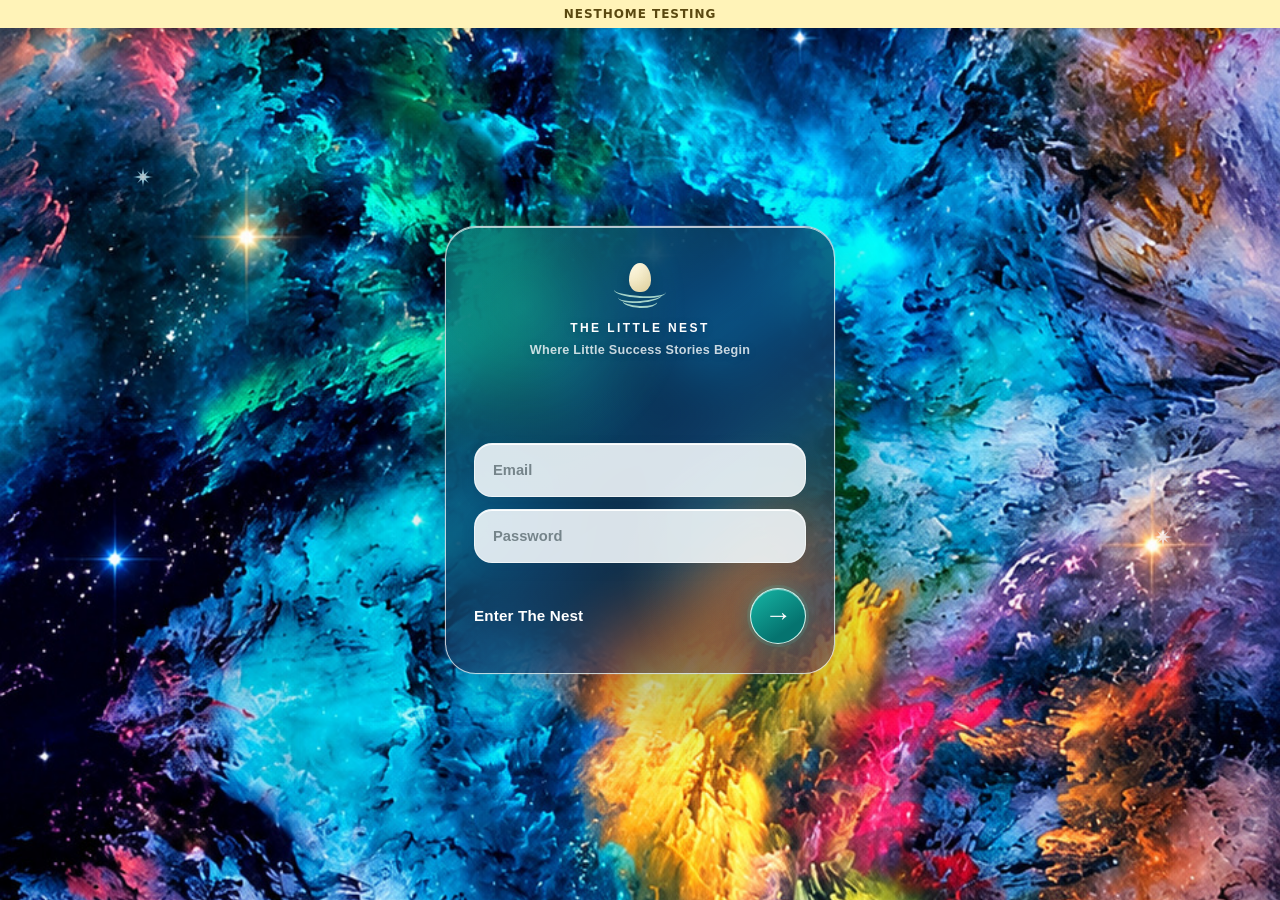
==== test/index.html @ a95a158c "Enable PWA metadata for NestHome test" ====
<!DOCTYPE html>
<html lang="en">
<head>
  <meta charset="UTF-8" />
  <meta name="viewport" content="width=device-width,initial-scale=1.0,viewport-fit=cover" />
  <meta name="theme-color" content="#eef4f1" />
  <meta name="mobile-web-app-capable" content="yes" />
  <meta name="apple-mobile-web-app-capable" content="yes" />
  <meta name="apple-mobile-web-app-status-bar-style" content="black-translucent" />
  <meta name="apple-mobile-web-app-title" content="NestHome Test" />
  <title>The Little Nest — NestHome Test</title>
  <link rel="manifest" href="./manifest.webmanifest?v=1" />
  <link rel="stylesheet" href="../index.css?v=14" />
  <link rel="stylesheet" href="./test.css?v=2" />
</head>
<body>
  <div class="nh-test-banner">NestHome Testing</div>
  <main class="app" id="app">
    <div class="time-atmosphere" aria-hidden="true"><span class="color-field field-a"></span><span class="color-field field-b"></span><span class="color-field field-c"></span><span class="color-field field-d"></span><span class="light-drift"></span></div><div class="grain"></div>
    <section class="parent-login" id="parentLogin" aria-label="Parent login"><div class="parent-login-card"><div class="parent-login-brand"><div class="parent-login-nest" aria-hidden="true"><span class="parent-login-egg"></span><span class="parent-login-nest-line nest-line-one"></span><span class="parent-login-nest-line nest-line-two"></span><span class="parent-login-nest-line nest-line-three"></span></div><span class="parent-login-eyebrow">The Little Nest</span><span class="parent-login-subtitle">Where Little Success Stories Begin</span></div><div class="parent-login-fields"><input type="email" id="loginEmail" class="parent-login-input" placeholder="Email" autocomplete="email" /><input type="password" id="loginPassword" class="parent-login-input" placeholder="Password" autocomplete="current-password" /></div><div class="parent-login-action"><span class="parent-login-action-text">Enter The Nest</span><button type="button" class="parent-login-button" id="loginButton" aria-label="Enter The Nest">→</button></div><div class="parent-login-error" id="loginError" role="alert"></div></div></section>
    <div class="parent-experience" id="parentExperience"><div class="nh-turn"><div><strong>Turn your phone sideways</strong>Your child's latest journey is made to explore in landscape.</div></div><section class="nh-journey" aria-label="Latest session journey"><div class="nh-journey-rail" id="journeyRail"><section class="nh-journey-space"><span class="nh-journey-mark">Beginning</span></section><section class="nh-journey-space"><span class="nh-journey-mark">Journey space</span></section><section class="nh-journey-space"><span class="nh-journey-mark">Journey space</span></section><section class="nh-journey-space"><span class="nh-journey-mark">Journey space</span></section></div></section></div>
  </main>
  <script type="module" src="./test.js?v=2"></script>
</body>
</html>
---- index.css ----
@import url("./parent_base.css");
@import url("./parent_login.css?v=2");

@import url("./parent_atmosphere.css?v=7");
@import url("./parent_resting_atmosphere.css");

@import url("./parent_header.css");

@import url("./parent_experience.css");
@import url("./parent_experience_card.css");
@import url("./parent_learning_card.css");
@import url("./parent_activity_growth_card.css");
@import url("./parent_moments_together_card.css");
@import url("./parent_celebration_card.css");
@import url("./parent_stage_navigation.css");

@import url("./parent_navigation.css");
@import url("./parent_sheet.css");
@import url("./parent_arrival.css");
@import url("./parent_arrival_stars.css");
@import url("./parent_arrival_motion.css");
@import url("./parent_nest_card.css");
@import url("./parent_nest_sections.css?v=2");
@import url("./parent_our_nest_detail.css?v=1");
@import url("./parent_privacy_notice.css?v=1");
@import url("./parent_language.css?v=1");
@import url("./parent_memories.css");
@import url("./parent_memory_collection.css");
@import url("./parent_memory_viewer.css");
@import url("./parent_memory_archive.css");
@import url("./parent_awards.css");

/*   login spacing*/
.parent-login-fields{
  margin-top:20px;
}

/*   shared spatial stage motion*/
.nest-experience,
.memories-experience,
.awards-experience,
.award-category-experience,
.award-detail-experience{
  transition:
    transform 1.45s cubic-bezier(.20,.62,.18,1),
    opacity 1.05s ease,
    filter 1.05s ease;
}

.experience.is-stage-moving{
  pointer-events:none !important;
}

/*   quick display heading scale*/
.nest-card-title{
  font-size:clamp(23px,5.6vw,28px);
  line-height:1.04;
}

.memories-title{
  font-size:clamp(25px,6vw,30px);
  line-height:1.02;
}

.memory-today-title{
  font-size:clamp(21px,5.2vw,26px);
  line-height:1.04;
}

.memory-archive-title{
  font-size:clamp(22px,5.4vw,27px);
  line-height:1.04;
}

/*   shared cosmic glass world*/
.nest-stage-card,
.memories-stage-card,
.memory-archive-card,
.awards-stage-card,
.memory-today-stage-card{
  border:1.5px solid rgba(255,255,255,.76);
  background:
    radial-gradient(ellipse at 12% 10%,rgba(0,224,229,.26) 0 16%,transparent 42%),
    radial-gradient(ellipse at 88% 18%,rgba(255,54,128,.20) 0 13%,transparent 36%),
    radial-gradient(ellipse at 80% 88%,rgba(255,157,28,.20) 0 14%,transparent 40%),
    radial-gradient(ellipse at 18% 84%,rgba(94,63,214,.22) 0 15%,transparent 42%),
    linear-gradient(145deg,rgba(14,57,78,.64) 0%,rgba(22,89,96,.55) 34%,rgba(49,54,102,.54) 66%,rgba(91,53,77,.52) 100%);
  backdrop-filter:blur(30px) saturate(1.35) brightness(.92);
  -webkit-backdrop-filter:blur(30px) saturate(1.35) brightness(.92);
  box-shadow:
    0 30px 82px rgba(0,18,44,.34),
    0 0 36px rgba(27,210,221,.08),
    inset 0 1px 0 rgba(255,255,255,.74);
}

/*   protected card headings*/
.nest-card-heading,
.memories-card-heading,
.memory-archive-heading,
.awards-heading,
.memory-today-heading{
  border:1px solid rgba(255,255,255,.82);
  border-radius:20px;
  background:
    radial-gradient(circle at 10% 35%,rgba(84,226,223,.28),transparent 34%),
    radial-gradient(circle at 88% 28%,rgba(255,111,147,.26),transparent 36%),
    linear-gradient(100deg,rgba(226,250,248,.94) 0%,rgba(238,229,249,.94) 48%,rgba(255,211,205,.94) 100%);
  backdrop-filter:blur(19px) saturate(1.14);
  -webkit-backdrop-filter:blur(19px) saturate(1.14);
  box-shadow:
    0 9px 24px rgba(5,28,50,.18),
    0 0 18px rgba(83,220,221,.08),
    inset 0 1px 0 rgba(255,255,255,.94);
}

.nest-card-heading{
  padding:13px 15px 14px;
}

.memories-card-heading{
  margin:13px 14px 0;
  padding:13px 15px 14px;
}

.memory-archive-heading,
.awards-heading{
  padding:13px 15px 14px;
}

.memory-today-heading{
  margin-bottom:14px;
  padding:13px 15px 14px;
}

/*   stronger media framing*/
.memory-today-item{
  border:2.5px solid rgba(255,248,236,.98);
  background:rgba(255,255,255,.78);
  box-shadow:
    0 8px 22px rgba(13,35,48,.20),
    0 0 0 1px rgba(68,52,42,.08),
    inset 0 1px 0 rgba(255,255,255,.95);
}

.memory-today-thumb,
.memory-today-inline-video{
  border-radius:12px;
}

/*   preserve clear text hierarchy*/
.nest-card-title,
.memories-title,
.memory-archive-title,
.awards-title,
.memory-today-title{
  color:#24322f;
}

.nest-card-copy,
.awards-copy,
.memory-archive-item-copy,
.memory-today-empty-copy{
  color:rgba(36,50,47,.66);
}

/*   luminous tile material*/
.nest-destination,
.memory-chapter,
.memory-archive-item,
.award-category{
  border:1.5px solid rgba(255,255,255,.92);
  box-shadow:
    inset 0 1px 0 rgba(255,255,255,.90),
    inset 0 -14px 24px rgba(0,20,46,.10),
    0 11px 28px rgba(2,26,54,.22),
    0 0 20px var(--tile-glow,rgba(255,255,255,.04));
}

/*   cosmic destination palette*/
.nest-destination[data-destination="memories"]{
  --nest-card-start:#ff6f93;
  --nest-card-end:#c92f69;
  --nest-accent:#7c163c;
  --nest-orb:rgba(255,210,225,.34);
  --tile-glow:rgba(255,76,137,.24);
}
.nest-destination[data-destination="journey"]{
  --nest-card-start:#57e2df;
  --nest-card-end:#1199b6;
  --nest-accent:#075f72;
  --nest-orb:rgba(222,255,255,.34);
  --tile-glow:rgba(47,221,231,.24);
}
.nest-destination[data-destination="awards"]{
  --nest-card-start:#ffd95d;
  --nest-card-end:#f09b16;
  --nest-accent:#75430c;
  --nest-orb:rgba(255,247,205,.36);
  --tile-glow:rgba(255,190,37,.24);
}
.nest-destination[data-destination="home"]{
  --nest-card-start:#ffc85c;
  --nest-card-end:#ef6c22;
  --nest-accent:#7c3211;
  --nest-orb:rgba(255,239,205,.34);
  --tile-glow:rgba(255,125,36,.22);
}
.nest-destination[data-destination="more"]{
  --nest-card-start:#a88cff;
  --nest-card-end:#5f46be;
  --nest-accent:#35206f;
  --nest-orb:rgba(238,232,255,.34);
  --tile-glow:rgba(133,97,236,.24);
}

/*   cosmic memories palette*/
.memory-chapter:nth-child(1){--chapter-start:#ff7395;--chapter-end:#ca356d;--chapter-orb:rgba(255,224,233,.30);--tile-glow:rgba(255,76,137,.22);}
.memory-chapter:nth-child(2){--chapter-start:#62e3df;--chapter-end:#179db7;--chapter-orb:rgba(227,255,255,.30);--tile-glow:rgba(47,221,231,.22);}
.memory-chapter:nth-child(3){--chapter-start:#ffdc64;--chapter-end:#efa119;--chapter-orb:rgba(255,248,215,.30);--tile-glow:rgba(255,190,37,.22);}
.memory-chapter:nth-child(4){--chapter-start:#ad91ff;--chapter-end:#6048c3;--chapter-orb:rgba(241,236,255,.30);--tile-glow:rgba(133,97,236,.22);}
.memory-chapter:nth-child(5){
  --chapter-start:#54cfc3;
  --chapter-end:#287d85;
  --chapter-orb:rgba(229,255,252,.30);
  --tile-glow:rgba(44,205,197,.20);
}

/*   tile highlights*/
.nest-destination::after,
.memory-chapter::before{
  opacity:.72;
}

.nest-destination-icon{
  background:rgba(255,255,255,.78);
  border-color:rgba(255,255,255,.92);
  box-shadow:
    inset 0 1px 0 rgba(255,255,255,.96),
    0 5px 14px rgba(0,25,52,.16);
}

.nest-destination-title,
.memory-chapter-title{
  color:rgba(20,31,39,.96);
  text-shadow:0 1px 0 rgba(255,255,255,.18);
}

.nest-destination-copy,
.memory-chapter-copy,
.memory-chapter-count{
  color:rgba(20,31,39,.70);
}

/*   Little Moments empty-state message card*/
.memory-today-empty{
  position:relative;
}
.memory-today-empty-message{
  width:min(300px,92%);
  box-sizing:border-box;
  margin-top:20px;
  padding:15px 17px 16px;
  border:1.5px solid rgba(255,255,255,.92);
  border-radius:22px;
  background:
    radial-gradient(circle at 14% 18%,rgba(255,255,255,.30),transparent 34%),
    linear-gradient(135deg,rgba(105,220,216,.92) 0%,rgba(191,211,245,.90) 50%,rgba(244,146,177,.88) 100%);
  box-shadow:
    inset 0 1px 0 rgba(255,255,255,.92),
    inset 0 -12px 22px rgba(9,45,78,.08),
    0 10px 28px rgba(4,30,52,.18),
    0 0 18px rgba(82,220,222,.10);
  backdrop-filter:blur(16px) saturate(1.12);
  -webkit-backdrop-filter:blur(16px) saturate(1.12);
}
.memory-today-empty-title,
.memory-today-empty-copy{
  position:relative;
  z-index:2;
  text-shadow:0 1px 0 rgba(255,255,255,.34);
}
.memory-today-empty-title{
  color:rgba(16,31,43,.96);
  font-weight:500;
}
.memory-today-empty-copy{
  color:rgba(16,31,43,.78);
  font-weight:600;
}

/*   older memory previews in empty cards*/
.memory-today-empty-card.has-photo{
  overflow:hidden;
  background-position:center;
  background-repeat:no-repeat;
  background-size:cover;
  filter:saturate(.92) brightness(.96);
  box-shadow:
    inset 0 1px 0 rgba(255,255,255,.82),
    0 12px 25px rgba(5,30,54,.22);
}
.memory-today-empty-card.has-photo::before{
  inset:0;
  width:auto;
  height:auto;
  border-radius:inherit;
  background:linear-gradient(145deg,rgba(255,255,255,.16),rgba(25,48,74,.08));
}
.memory-today-empty-visual.has-memory-previews .memory-today-empty-heart{
  background:rgba(255,255,255,.94);
  box-shadow:0 8px 20px rgba(18,35,52,.22),0 0 0 7px rgba(255,255,255,.20);
}

/*   keep Award panels aligned*/
.experience-award .main-stage-copy,
.award-main-list,
.award-main-item{
  width:100%;
  max-width:none;
  box-sizing:border-box;
}
---- test/test.css ----
/*   NestHome test journey canvas*/
.nh-test-banner{position:fixed;top:0;left:0;right:0;z-index:99999;background:#fff3b8;color:#5a4810;text-align:center;padding:7px 12px;font:700 12px/1.2 system-ui,sans-serif;letter-spacing:.08em;text-transform:uppercase;box-shadow:0 1px 8px rgba(0,0,0,.12)}
.nh-journey{display:none;position:fixed;inset:0;z-index:30;overflow:hidden;background:linear-gradient(135deg,rgba(236,244,241,.88),rgba(244,237,228,.82));color:#32443e}
.parent-experience.is-visible .nh-journey{display:block}
.nh-journey-rail{height:100%;width:max-content;min-width:100%;display:flex;align-items:stretch;overflow-x:auto;overflow-y:hidden;overscroll-behavior-x:contain;touch-action:pan-x;scrollbar-width:none;-webkit-overflow-scrolling:touch}
.nh-journey-rail::-webkit-scrollbar{display:none}
.nh-journey-space{width:100vw;min-width:100vw;height:100%;position:relative;flex:none;border-right:1px solid rgba(50,68,62,.08)}
.nh-journey-space:nth-child(2){width:115vw}.nh-journey-space:nth-child(3){width:130vw}.nh-journey-space:nth-child(4){width:110vw}
.nh-journey-mark{position:absolute;left:7vw;bottom:9vh;font:500 clamp(12px,1.6vw,18px)/1.4 system-ui,sans-serif;letter-spacing:.12em;text-transform:uppercase;opacity:.38}
.nh-turn{display:none;position:fixed;inset:0;z-index:99998;align-items:center;justify-content:center;text-align:center;padding:36px;background:rgba(238,244,241,.96);color:#32443e;font:500 18px/1.5 system-ui,sans-serif}
.nh-turn strong{display:block;font-size:28px;font-weight:500;margin-bottom:10px}
@media(orientation:portrait){.parent-experience.is-visible .nh-turn{display:flex}.parent-experience.is-visible .nh-journey{visibility:hidden}}
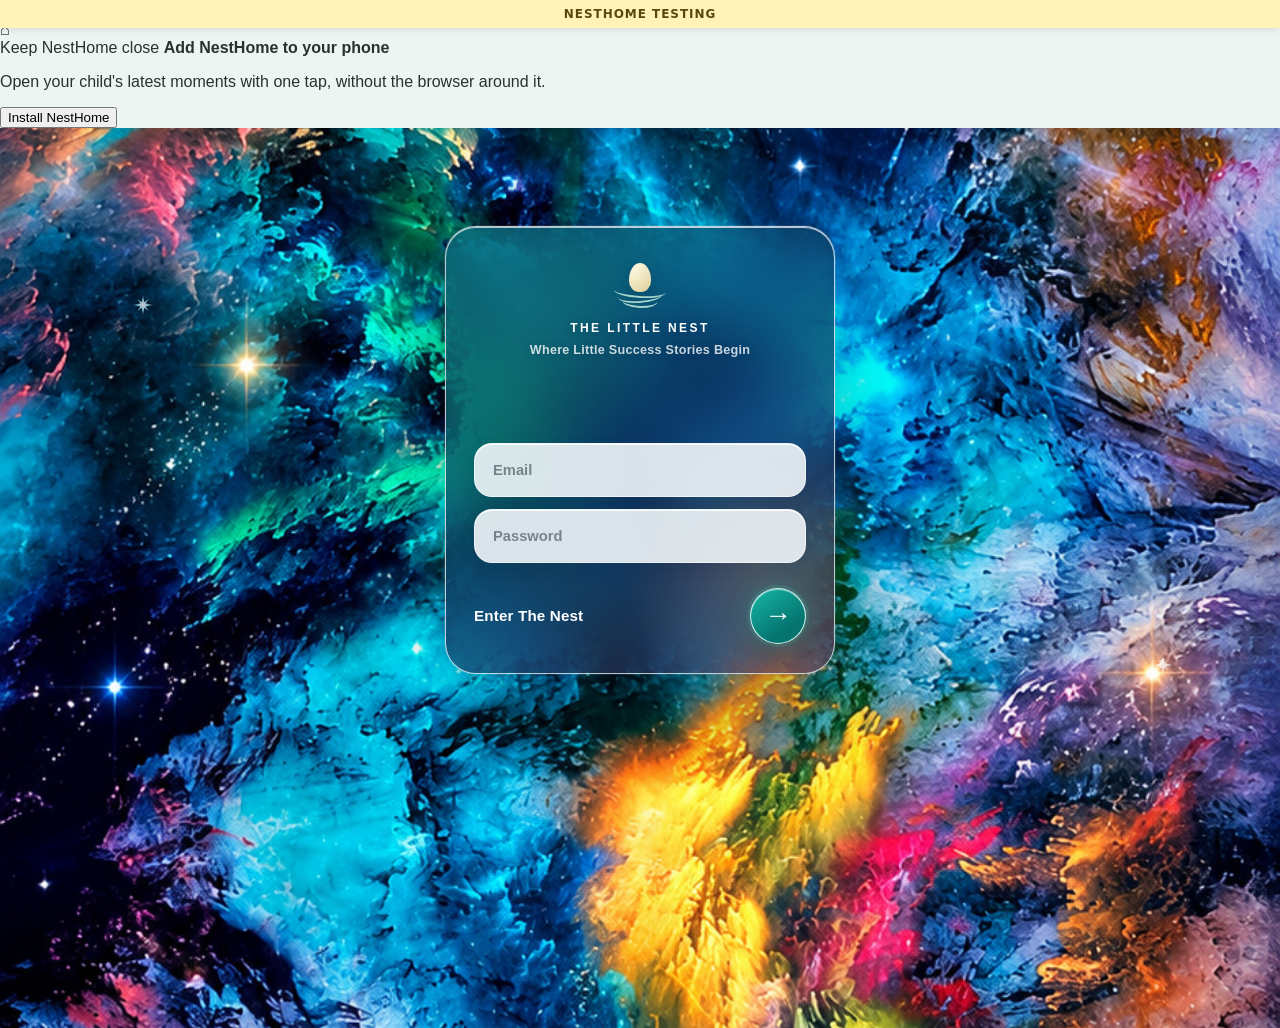
==== commit 86af6a05: "Add parent-friendly NestHome install prompt" ====
--- a/test/index.html
+++ b/test/index.html
@@ -11,15 +11,28 @@
   <title>The Little Nest — NestHome Test</title>
   <link rel="manifest" href="./manifest.webmanifest?v=1" />
   <link rel="stylesheet" href="../index.css?v=14" />
-  <link rel="stylesheet" href="./test.css?v=2" />
+  <link rel="stylesheet" href="./test.css?v=4" />
 </head>
 <body>
   <div class="nh-test-banner">NestHome Testing</div>
+  <aside class="nh-install" id="installPrompt" aria-live="polite" aria-hidden="true">
+    <div class="nh-install-card">
+      <button class="nh-install-close" id="installClose" type="button" aria-label="Close">×</button>
+      <div class="nh-install-icon" aria-hidden="true">⌂</div>
+      <div class="nh-install-copy">
+        <span class="nh-install-kicker">Keep NestHome close</span>
+        <strong id="installTitle">Add NestHome to your phone</strong>
+        <p id="installText">Open your child's latest moments with one tap, without the browser around it.</p>
+        <div class="nh-ios-steps" id="iosSteps" hidden><span><b>1</b> Tap the Share button in Safari.</span><span><b>2</b> Choose Add to Home Screen.</span></div>
+      </div>
+      <button class="nh-install-button" id="installButton" type="button">Install NestHome</button>
+    </div>
+  </aside>
   <main class="app" id="app">
     <div class="time-atmosphere" aria-hidden="true"><span class="color-field field-a"></span><span class="color-field field-b"></span><span class="color-field field-c"></span><span class="color-field field-d"></span><span class="light-drift"></span></div><div class="grain"></div>
     <section class="parent-login" id="parentLogin" aria-label="Parent login"><div class="parent-login-card"><div class="parent-login-brand"><div class="parent-login-nest" aria-hidden="true"><span class="parent-login-egg"></span><span class="parent-login-nest-line nest-line-one"></span><span class="parent-login-nest-line nest-line-two"></span><span class="parent-login-nest-line nest-line-three"></span></div><span class="parent-login-eyebrow">The Little Nest</span><span class="parent-login-subtitle">Where Little Success Stories Begin</span></div><div class="parent-login-fields"><input type="email" id="loginEmail" class="parent-login-input" placeholder="Email" autocomplete="email" /><input type="password" id="loginPassword" class="parent-login-input" placeholder="Password" autocomplete="current-password" /></div><div class="parent-login-action"><span class="parent-login-action-text">Enter The Nest</span><button type="button" class="parent-login-button" id="loginButton" aria-label="Enter The Nest">→</button></div><div class="parent-login-error" id="loginError" role="alert"></div></div></section>
     <div class="parent-experience" id="parentExperience"><div class="nh-turn"><div><strong>Turn your phone sideways</strong>Your child's latest journey is made to explore in landscape.</div></div><section class="nh-journey" aria-label="Latest session journey"><div class="nh-journey-rail" id="journeyRail"><section class="nh-journey-space"><span class="nh-journey-mark">Beginning</span></section><section class="nh-journey-space"><span class="nh-journey-mark">Journey space</span></section><section class="nh-journey-space"><span class="nh-journey-mark">Journey space</span></section><section class="nh-journey-space"><span class="nh-journey-mark">Journey space</span></section></div></section></div>
   </main>
-  <script type="module" src="./test.js?v=2"></script>
+  <script type="module" src="./test.js?v=3"></script>
 </body>
 </html>
--- a/test/test.css
+++ b/test/test.css
@@ -10,4 +10,19 @@
 .nh-turn{display:none;position:fixed;inset:0;z-index:99998;align-items:center;justify-content:center;text-align:center;padding:36px;background:rgba(238,244,241,.96);color:#32443e;font:500 18px/1.5 system-ui,sans-serif}
 .nh-turn strong{display:block;font-size:28px;font-weight:500;margin-bottom:10px}
 @media(orientation:portrait){.parent-experience.is-visible .nh-turn{display:flex}.parent-experience.is-visible .nh-journey{visibility:hidden}}
- 
+
+/*   compact login for installed landscape test app*/
+@media(orientation:landscape) and (max-height:560px){
+  .parent-login{align-items:center;overflow:hidden;padding:42px 28px 16px;}
+  .parent-login-card{width:min(760px,92vw);max-height:calc(100vh - 58px);box-sizing:border-box;display:grid;grid-template-columns:200px minmax(250px,1fr) 150px;grid-template-rows:auto auto;column-gap:28px;row-gap:10px;align-items:center;padding:22px 26px;border-radius:25px;overflow:visible;}
+  .parent-login-brand{grid-column:1;grid-row:1 / 3;align-self:center;}
+  .parent-login-nest{width:52px;height:43px;transform:scale(.9);}
+  .parent-login-eyebrow{margin-top:8px;font-size:.7rem;}
+  .parent-login-subtitle{margin:7px 0 0;font-size:.72rem;max-width:180px;}
+  .parent-login-fields{grid-column:2;grid-row:1 / 3;margin-top:0;gap:10px;}
+  .parent-login-input{height:46px;border-radius:15px;padding:0 16px;font-size:.88rem;}
+  .parent-login-action{grid-column:3;grid-row:1 / 3;align-self:center;display:flex;flex-direction:column;justify-content:center;gap:12px;margin-top:0;text-align:center;}
+  .parent-login-action-text{font-size:.88rem;line-height:1.2;}
+  .parent-login-button{width:50px;height:50px;flex:none;}
+  .parent-login-error{grid-column:2 / 4;grid-row:3;margin-top:0;}
+}
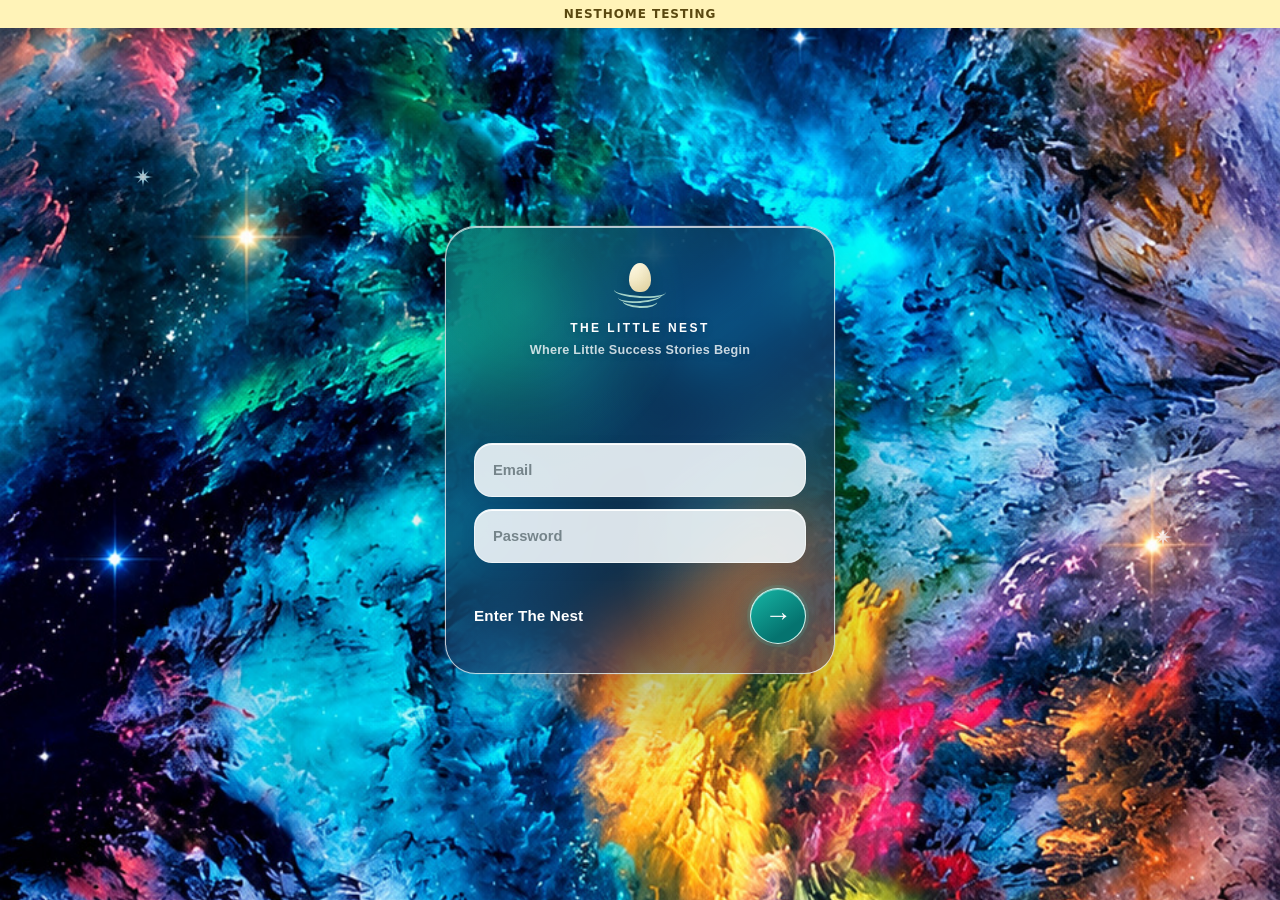
==== commit 8f4e7c67: "Refresh NestHome install guidance script" ====
--- a/test/index.html
+++ b/test/index.html
@@ -25,7 +25,7 @@
         <p id="installText">Open your child's latest moments with one tap, without the browser around it.</p>
         <div class="nh-ios-steps" id="iosSteps" hidden><span><b>1</b> Tap the Share button in Safari.</span><span><b>2</b> Choose Add to Home Screen.</span></div>
       </div>
-      <button class="nh-install-button" id="installButton" type="button">Install NestHome</button>
+      <button class="nh-install-button" id="installButton" type="button" hidden>Install NestHome</button>
     </div>
   </aside>
   <main class="app" id="app">
@@ -33,6 +33,6 @@
     <section class="parent-login" id="parentLogin" aria-label="Parent login"><div class="parent-login-card"><div class="parent-login-brand"><div class="parent-login-nest" aria-hidden="true"><span class="parent-login-egg"></span><span class="parent-login-nest-line nest-line-one"></span><span class="parent-login-nest-line nest-line-two"></span><span class="parent-login-nest-line nest-line-three"></span></div><span class="parent-login-eyebrow">The Little Nest</span><span class="parent-login-subtitle">Where Little Success Stories Begin</span></div><div class="parent-login-fields"><input type="email" id="loginEmail" class="parent-login-input" placeholder="Email" autocomplete="email" /><input type="password" id="loginPassword" class="parent-login-input" placeholder="Password" autocomplete="current-password" /></div><div class="parent-login-action"><span class="parent-login-action-text">Enter The Nest</span><button type="button" class="parent-login-button" id="loginButton" aria-label="Enter The Nest">→</button></div><div class="parent-login-error" id="loginError" role="alert"></div></div></section>
     <div class="parent-experience" id="parentExperience"><div class="nh-turn"><div><strong>Turn your phone sideways</strong>Your child's latest journey is made to explore in landscape.</div></div><section class="nh-journey" aria-label="Latest session journey"><div class="nh-journey-rail" id="journeyRail"><section class="nh-journey-space"><span class="nh-journey-mark">Beginning</span></section><section class="nh-journey-space"><span class="nh-journey-mark">Journey space</span></section><section class="nh-journey-space"><span class="nh-journey-mark">Journey space</span></section><section class="nh-journey-space"><span class="nh-journey-mark">Journey space</span></section></div></section></div>
   </main>
-  <script type="module" src="./test.js?v=3"></script>
+  <script type="module" src="./test.js?v=4"></script>
 </body>
 </html>
--- a/test/test.css
+++ b/test/test.css
@@ -10,6 +10,17 @@
 .nh-turn{display:none;position:fixed;inset:0;z-index:99998;align-items:center;justify-content:center;text-align:center;padding:36px;background:rgba(238,244,241,.96);color:#32443e;font:500 18px/1.5 system-ui,sans-serif}
 .nh-turn strong{display:block;font-size:28px;font-weight:500;margin-bottom:10px}
 @media(orientation:portrait){.parent-experience.is-visible .nh-turn{display:flex}.parent-experience.is-visible .nh-journey{visibility:hidden}}
+
+/*   install guidance*/
+.nh-install{position:fixed;left:50%;bottom:22px;z-index:99997;width:min(720px,calc(100vw - 28px));transform:translate(-50%,24px);opacity:0;visibility:hidden;pointer-events:none;transition:opacity .32s ease,transform .32s ease,visibility 0s linear .32s}
+.nh-install.is-visible{opacity:1;visibility:visible;pointer-events:auto;transform:translate(-50%,0);transition:opacity .32s ease,transform .32s ease,visibility 0s}
+.nh-install-card{position:relative;display:grid;grid-template-columns:54px 1fr auto;gap:15px;align-items:center;padding:17px 18px;border:1px solid rgba(255,255,255,.82);border-radius:24px;background:rgba(247,251,249,.94);box-shadow:0 18px 55px rgba(18,36,43,.22),inset 0 1px 0 rgba(255,255,255,.96);backdrop-filter:blur(24px) saturate(1.15);-webkit-backdrop-filter:blur(24px) saturate(1.15);color:#263a34}
+.nh-install-close{position:absolute;top:8px;right:10px;width:28px;height:28px;border:0;background:transparent;color:rgba(38,58,52,.52);font:400 24px/1 system-ui,sans-serif;cursor:pointer}
+.nh-install-icon{width:54px;height:54px;display:flex;align-items:center;justify-content:center;border-radius:17px;background:linear-gradient(145deg,#7cdbcb,#3c9f98);box-shadow:0 8px 20px rgba(38,126,120,.24),inset 0 1px 0 rgba(255,255,255,.6);color:white;font:600 29px/1 system-ui,sans-serif}
+.nh-install-copy{min-width:0;padding-right:8px}.nh-install-kicker{display:block;margin-bottom:3px;color:#4d8f84;font:800 10px/1.2 system-ui,sans-serif;letter-spacing:.12em;text-transform:uppercase}.nh-install-copy strong{display:block;font:650 19px/1.2 system-ui,sans-serif}.nh-install-copy p{margin:5px 0 0;color:rgba(38,58,52,.68);font:500 13px/1.42 system-ui,sans-serif;max-width:410px}
+.nh-install-button{margin-right:22px;padding:12px 17px;border:0;border-radius:14px;background:#287f78;color:#fff;box-shadow:0 8px 18px rgba(31,100,95,.2);font:750 13px/1 system-ui,sans-serif;white-space:nowrap;cursor:pointer}
+.nh-ios-steps{display:flex;gap:8px;margin-top:9px;flex-wrap:wrap}.nh-ios-steps span{display:flex;align-items:center;gap:6px;padding:7px 9px;border-radius:11px;background:rgba(55,121,111,.08);font:650 11px/1.3 system-ui,sans-serif;color:#405d56}.nh-ios-steps b{display:inline-flex;align-items:center;justify-content:center;width:18px;height:18px;border-radius:50%;background:#4f9d91;color:white;font-size:10px}
+@media(max-width:620px){.nh-install{bottom:12px;width:calc(100vw - 20px)}.nh-install-card{grid-template-columns:44px 1fr;padding:14px 14px 15px;gap:11px;border-radius:20px}.nh-install-icon{width:44px;height:44px;border-radius:14px;font-size:24px}.nh-install-copy strong{font-size:16px}.nh-install-copy p{font-size:12px}.nh-install-button{grid-column:1 / -1;width:100%;margin:0;padding:12px}.nh-ios-steps{grid-column:2}.nh-install-close{top:5px;right:7px}}
 
 /*   compact login for installed landscape test app*/
 @media(orientation:landscape) and (max-height:560px){
@@ -25,4 +36,8 @@
   .parent-login-action-text{font-size:.88rem;line-height:1.2;}
   .parent-login-button{width:50px;height:50px;flex:none;}
   .parent-login-error{grid-column:2 / 4;grid-row:3;margin-top:0;}
+  .nh-install{bottom:10px;width:min(820px,calc(100vw - 24px));}
+  .nh-install-card{grid-template-columns:46px 1fr auto;padding:12px 16px;gap:12px;border-radius:18px;}
+  .nh-install-icon{width:46px;height:46px;border-radius:14px;font-size:24px;}
+  .nh-install-copy strong{font-size:15px}.nh-install-copy p{font-size:11px;margin-top:3px}.nh-install-button{grid-column:auto;width:auto;margin-right:18px;padding:11px 14px}.nh-ios-steps{margin-top:6px}.nh-ios-steps span{padding:5px 7px;font-size:10px}
 }
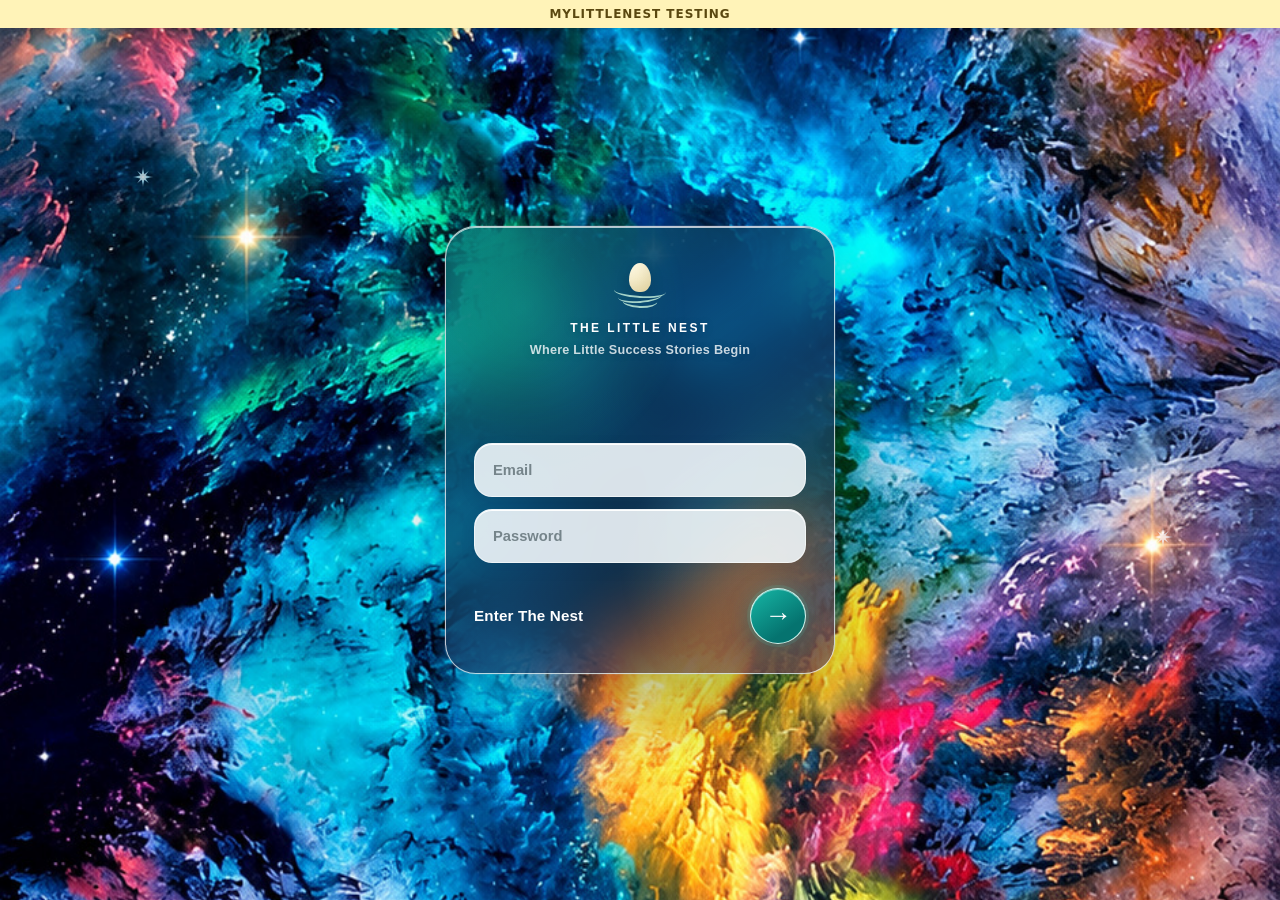
==== commit 81ee965b: "Build MyLittleNest journey story opening" ====
--- a/test/index.html
+++ b/test/index.html
@@ -7,32 +7,111 @@
   <meta name="mobile-web-app-capable" content="yes" />
   <meta name="apple-mobile-web-app-capable" content="yes" />
   <meta name="apple-mobile-web-app-status-bar-style" content="black-translucent" />
-  <meta name="apple-mobile-web-app-title" content="NestHome Test" />
-  <title>The Little Nest — NestHome Test</title>
+  <meta name="apple-mobile-web-app-title" content="MyLittleNest Test" />
+  <title>The Little Nest — MyLittleNest Test</title>
   <link rel="manifest" href="./manifest.webmanifest?v=1" />
   <link rel="stylesheet" href="../index.css?v=14" />
-  <link rel="stylesheet" href="./test.css?v=4" />
+  <link rel="stylesheet" href="./test.css?v=6" />
 </head>
 <body>
-  <div class="nh-test-banner">NestHome Testing</div>
+  <div class="nh-test-banner">MyLittleNest Testing</div>
   <aside class="nh-install" id="installPrompt" aria-live="polite" aria-hidden="true">
     <div class="nh-install-card">
       <button class="nh-install-close" id="installClose" type="button" aria-label="Close">×</button>
       <div class="nh-install-icon" aria-hidden="true">⌂</div>
       <div class="nh-install-copy">
-        <span class="nh-install-kicker">Keep NestHome close</span>
-        <strong id="installTitle">Add NestHome to your phone</strong>
+        <span class="nh-install-kicker">Keep MyLittleNest close</span>
+        <strong id="installTitle">Add MyLittleNest to your phone</strong>
         <p id="installText">Open your child's latest moments with one tap, without the browser around it.</p>
         <div class="nh-ios-steps" id="iosSteps" hidden><span><b>1</b> Tap the Share button in Safari.</span><span><b>2</b> Choose Add to Home Screen.</span></div>
       </div>
-      <button class="nh-install-button" id="installButton" type="button" hidden>Install NestHome</button>
+      <button class="nh-install-button" id="installButton" type="button" hidden>Install MyLittleNest</button>
     </div>
   </aside>
   <main class="app" id="app">
-    <div class="time-atmosphere" aria-hidden="true"><span class="color-field field-a"></span><span class="color-field field-b"></span><span class="color-field field-c"></span><span class="color-field field-d"></span><span class="light-drift"></span></div><div class="grain"></div>
-    <section class="parent-login" id="parentLogin" aria-label="Parent login"><div class="parent-login-card"><div class="parent-login-brand"><div class="parent-login-nest" aria-hidden="true"><span class="parent-login-egg"></span><span class="parent-login-nest-line nest-line-one"></span><span class="parent-login-nest-line nest-line-two"></span><span class="parent-login-nest-line nest-line-three"></span></div><span class="parent-login-eyebrow">The Little Nest</span><span class="parent-login-subtitle">Where Little Success Stories Begin</span></div><div class="parent-login-fields"><input type="email" id="loginEmail" class="parent-login-input" placeholder="Email" autocomplete="email" /><input type="password" id="loginPassword" class="parent-login-input" placeholder="Password" autocomplete="current-password" /></div><div class="parent-login-action"><span class="parent-login-action-text">Enter The Nest</span><button type="button" class="parent-login-button" id="loginButton" aria-label="Enter The Nest">→</button></div><div class="parent-login-error" id="loginError" role="alert"></div></div></section>
-    <div class="parent-experience" id="parentExperience"><div class="nh-turn"><div><strong>Turn your phone sideways</strong>Your child's latest journey is made to explore in landscape.</div></div><section class="nh-journey" aria-label="Latest session journey"><div class="nh-journey-rail" id="journeyRail"><section class="nh-journey-space"><span class="nh-journey-mark">Beginning</span></section><section class="nh-journey-space"><span class="nh-journey-mark">Journey space</span></section><section class="nh-journey-space"><span class="nh-journey-mark">Journey space</span></section><section class="nh-journey-space"><span class="nh-journey-mark">Journey space</span></section></div></section></div>
+    <div class="time-atmosphere" aria-hidden="true"><span class="color-field field-a"></span><span class="color-field field-b"></span><span class="color-field field-c"></span><span class="color-field field-d"></span><span class="light-drift"></span></div>
+    <div class="grain"></div>
+
+    <section class="parent-login" id="parentLogin" aria-label="Parent login">
+      <div class="parent-login-card">
+        <div class="parent-login-brand">
+          <div class="parent-login-nest" aria-hidden="true">
+            <span class="parent-login-egg"></span>
+            <span class="parent-login-nest-line nest-line-one"></span>
+            <span class="parent-login-nest-line nest-line-two"></span>
+            <span class="parent-login-nest-line nest-line-three"></span>
+          </div>
+          <span class="parent-login-eyebrow">The Little Nest</span>
+          <span class="parent-login-subtitle">Where Little Success Stories Begin</span>
+        </div>
+        <div class="parent-login-fields">
+          <input type="email" id="loginEmail" class="parent-login-input" placeholder="Email" autocomplete="email" />
+          <input type="password" id="loginPassword" class="parent-login-input" placeholder="Password" autocomplete="current-password" />
+        </div>
+        <div class="parent-login-action">
+          <span class="parent-login-action-text">Enter The Nest</span>
+          <button type="button" class="parent-login-button" id="loginButton" aria-label="Enter The Nest">→</button>
+        </div>
+        <div class="parent-login-error" id="loginError" role="alert"></div>
+      </div>
+    </section>
+
+    <div class="parent-experience" id="parentExperience">
+      <div class="nh-turn">
+        <div><strong>Turn your phone sideways</strong>Your child's latest journey is made to explore in landscape.</div>
+      </div>
+
+      <section class="nh-journey" aria-label="Latest session journey">
+        <div class="nh-journey-rail" id="journeyRail">
+          <section class="nh-journey-space nh-story-space" aria-label="Beginning of Ace's day">
+            <div class="nh-story-thread" aria-hidden="true"></div>
+
+            <div class="nh-story-intro">
+              <span class="nh-story-kicker">Beginning</span>
+              <h1 class="nh-story-title">Ace's day at<br>The Little Nest</h1>
+              <div class="nh-story-meta">
+                <span>Saturday, November 14</span>
+                <span class="nh-story-dot" aria-hidden="true"></span>
+                <span>Latest session</span>
+              </div>
+              <p class="nh-story-lead">Today Ace was busy building, exploring, and figuring out how things fit together.</p>
+              <div class="nh-story-wander" aria-hidden="true">
+                <span>Wander through his day</span>
+                <b>→</b>
+              </div>
+            </div>
+
+            <figure class="nh-story-hero">
+              <div class="nh-story-photo-shell">
+                <img class="nh-story-photo" id="journeyHeroImage" alt="A Little Nest moment from Ace's day" hidden />
+                <div class="nh-story-photo-fallback" id="journeyHeroFallback" aria-hidden="true">
+                  <span class="nh-story-fallback-mark">✦</span>
+                  <span>A little moment<br>from Ace's day</span>
+                </div>
+              </div>
+              <figcaption class="nh-story-photo-caption">One little moment can tell a whole story.</figcaption>
+            </figure>
+
+            <aside class="nh-story-moment" aria-label="Today's little moment">
+              <span class="nh-story-moment-kicker">Today's little moment</span>
+              <blockquote>“Ace kept trying different ways to make his tower stand taller.”</blockquote>
+              <p>That determination became part of today's story.</p>
+            </aside>
+
+            <div class="nh-story-next" aria-hidden="true">
+              <span>Keep wandering</span>
+              <strong>What happened next</strong>
+              <i>→</i>
+            </div>
+          </section>
+
+          <section class="nh-journey-space"><span class="nh-journey-mark">Journey space</span></section>
+          <section class="nh-journey-space"><span class="nh-journey-mark">Journey space</span></section>
+          <section class="nh-journey-space"><span class="nh-journey-mark">Journey space</span></section>
+        </div>
+      </section>
+    </div>
   </main>
-  <script type="module" src="./test.js?v=4"></script>
+  <script type="module" src="./test.js?v=5"></script>
 </body>
 </html>
--- a/test/test.css
+++ b/test/test.css
@@ -20,6 +20,7 @@
 .nh-install-copy{min-width:0;padding-right:8px}.nh-install-kicker{display:block;margin-bottom:3px;color:#4d8f84;font:800 10px/1.2 system-ui,sans-serif;letter-spacing:.12em;text-transform:uppercase}.nh-install-copy strong{display:block;font:650 19px/1.2 system-ui,sans-serif}.nh-install-copy p{margin:5px 0 0;color:rgba(38,58,52,.68);font:500 13px/1.42 system-ui,sans-serif;max-width:410px}
 .nh-install-button{margin-right:22px;padding:12px 17px;border:0;border-radius:14px;background:#287f78;color:#fff;box-shadow:0 8px 18px rgba(31,100,95,.2);font:750 13px/1 system-ui,sans-serif;white-space:nowrap;cursor:pointer}
 .nh-ios-steps{display:flex;gap:8px;margin-top:9px;flex-wrap:wrap}.nh-ios-steps span{display:flex;align-items:center;gap:6px;padding:7px 9px;border-radius:11px;background:rgba(55,121,111,.08);font:650 11px/1.3 system-ui,sans-serif;color:#405d56}.nh-ios-steps b{display:inline-flex;align-items:center;justify-content:center;width:18px;height:18px;border-radius:50%;background:#4f9d91;color:white;font-size:10px}
+.nh-install-button[hidden],.nh-ios-steps[hidden]{display:none!important}
 @media(max-width:620px){.nh-install{bottom:12px;width:calc(100vw - 20px)}.nh-install-card{grid-template-columns:44px 1fr;padding:14px 14px 15px;gap:11px;border-radius:20px}.nh-install-icon{width:44px;height:44px;border-radius:14px;font-size:24px}.nh-install-copy strong{font-size:16px}.nh-install-copy p{font-size:12px}.nh-install-button{grid-column:1 / -1;width:100%;margin:0;padding:12px}.nh-ios-steps{grid-column:2}.nh-install-close{top:5px;right:7px}}
 
 /*   compact login for installed landscape test app*/
